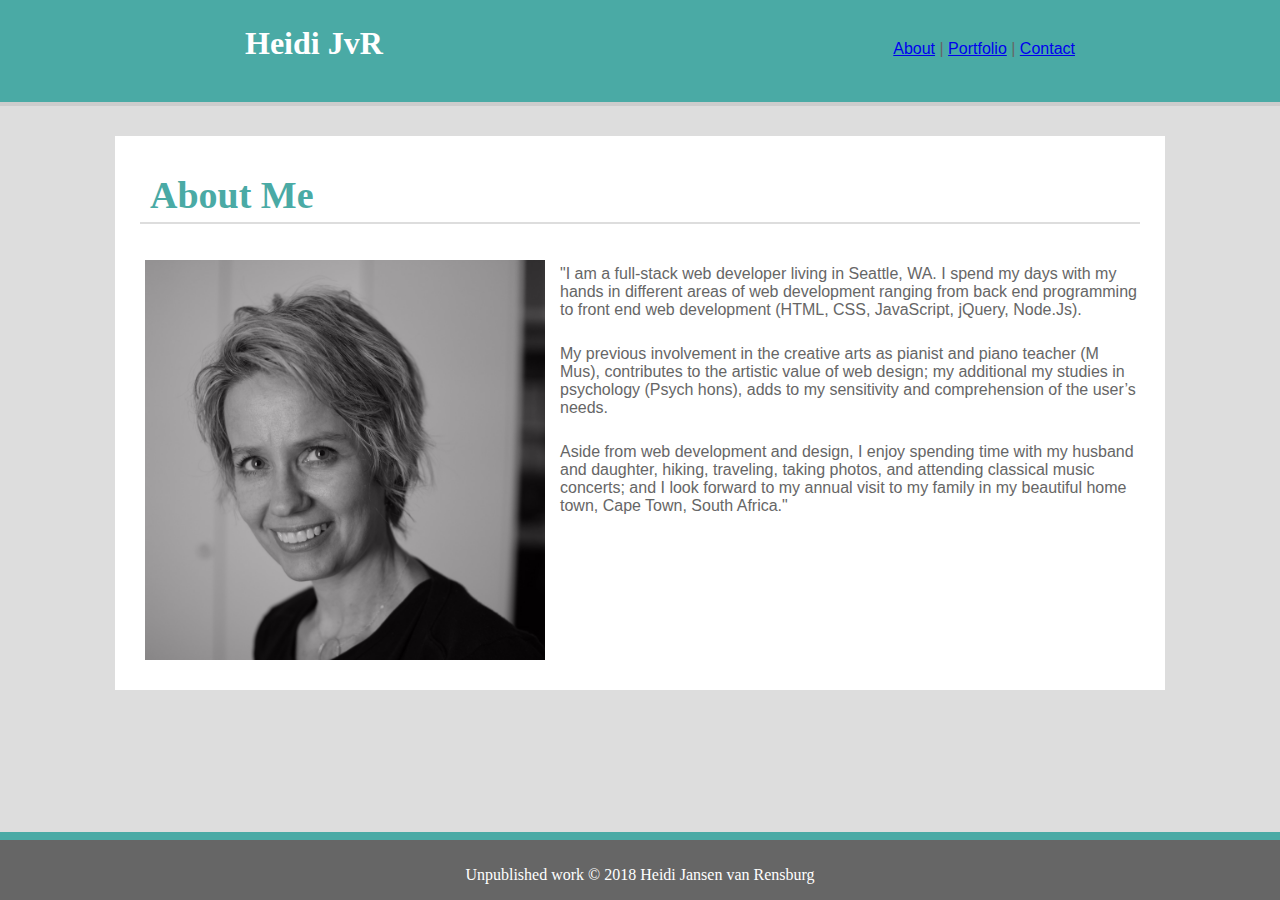
==== index.html @ e5e63330 "Add new screenshot and CSS" ====
<!DOCTYPE html> 
<html lang="en-us">
    <head>  
    <meta name="viewport" content="width=device-width, initial-scale=1, shrink-to-fit=no"> 
    <link rel="stylesheet" href="https://use.fontawesome.com/releases/v5.6.0/css/all.css" integrity="sha384-aOkxzJ5uQz7WBObEZcHvV5JvRW3TUc2rNPA7pe3AwnsUohiw1Vj2Rgx2KSOkF5+h" crossorigin="anonymous">         
    <link rel="stylesheet" type="text/css" href="assets/css/style.css"/> 
    <title>Portfolio About</title>
    </head> 
<body>
    <div id="mainHeader">        
    <div id="header">
        <span id="name"><i class="fas fa-frog"></i> Heidi JvR</span> 
                                 
                
        <div id="menu">
            <nav>
                <a href="index.html">About</a> |
                <a href="portfolio.html">Portfolio</a> | 
                <a href="contact.html">Contact</a> 
            </nav>                   
        </div>                                                     
    </div>
    </div>                
    
    <div id="indexMain">
        <h2>About Me</h2>
        <img class="Me" src="assets/images/Heidi.jpg" alt="Heidi"> 
            <p>
            "I am a full-stack web developer living in Seattle, WA. I spend my days with my hands in different areas of web development ranging from back end programming to front end web development (HTML, CSS, JavaScript, jQuery, Node.Js).
            </p>
            <p>
            My previous involvement in the creative arts as pianist and piano teacher (M Mus), contributes to the artistic value of web design; my additional my studies in psychology (Psych hons), adds to my sensitivity and comprehension of the user’s needs.
            </p>
            <p>
            Aside from web development and design, I enjoy spending time with my husband and daughter, hiking, traveling, taking photos, and attending classical music concerts; and I look forward to my annual visit to my family in my beautiful home town, Cape Town, South Africa."
            </p>                              
    </div>

    <div id="footer">            
       <p id="p">Unpublished work &#169; 2018 Heidi Jansen van Rensburg</p>   
    </div>
</body>  
</html>
---- assets/css/style.css ----
body {
    background-color: #dddddd;
    margin: 0;
}

#mainHeader {
    background-color: #ffffff;
    padding-top: 25px;
    padding-bottom: 40px;
    padding-right: 45px;
    padding-left: 45px;   
    border-bottom: 4px solid #cccccc;
    position: static;    
}

#header {
    width: 870px;
    margin: 0px auto;
}

#name {
    text-align: left;    
    font-size: 24pt;  
    color: #ffffff;  
    font-weight: bold;
    font-family: "Georgia", "Times New Roman", "Times", "Serif";
    width: 100px;
    height: 100px;
    padding: 40px;
    padding-top:25;
    padding-bottom: 40px;
    background-color: #4aaaa5;
}

#menu {
    float: right;
    font-family: "Arial", "Helvetica", "sans-serif"; 
    font-size: 16; 
    color: #666666; 
    position: static; 
    padding-top: 15px;  
}


#indexMain {
    background-color: #ffffff;
    width: 1000px;
    margin: 30px auto;
    font-family: "Arial", "Helvetica", "sans-serif"; 
    color: #666666;   
    padding-bottom: 25px;
    padding-right: 25px;
    padding-left: 25px;
    overflow: hidden;     
}

#contactMain {
    width: 880px;
    background-color: #ffffff;
    margin: 30px auto;
    font-family: "Arial", "Helvetica", "sans-serif";
    color: #666666;
 }

 #form {
     /* padding-left: 15px;
     padding-right: 15px;
     padding-bottom: 15px; */
     text-align: left;
     margin: 0 auto;
     display: table;
     /* font-size: 22px; */
 }

 #portfolioMain {
    width: 870px;
    background-color: #ffffff;
    margin: 30px auto;
    font-family: "Arial", "Helvetica", "sans-serif";
    color: #666666;
    padding-left: 20px;
    padding-right: 20px; 
    padding-bottom: 20px; 
 }

#footer {
    background-color: #666666;
    text-align: center;    
    color: #ffffff;  
    border-top: 8px solid #4aaaa5; 
    position: fixed;
    left: 0;
    bottom: 0;
    width: 100%; 
    margin-top: 20px;  
}

p {
    padding-top: 10px;
}

img {
    float: left;
    padding: 5px;
}

.images {
    background-color: rgb(250, 242, 242); 
    text-align: center;       
}

.images:hover {background-color: rgb(224, 220, 220);}

.images:active {
  background-color:rgb(211, 207, 207);
  box-shadow: 0 5px rgb(180, 179, 179);
  transform: translateY(4px);
}

#imageContainer {
    text-align: center; 
}
.Me {
    width: 40%;
    padding-right: 15px;
}

.column {
    float: left;
    width: 230px;
    margin-right: 10;
  }  
 
  .row::after {
    content: "";
    clear: both;
    display: block;
  }

h2 {
    border-bottom: 2px solid #dddddd;
    padding-bottom: 5px;
    padding-left: 10px;
    padding-top: 5px;
    color: #4aaaa5;
    font-family: "Georgia", "Times New Roman", "Times", "Serif";
    font-size: 38px;
}

.button { 
    background: #4aaaa5; 
    border: solid 1px #90cdf7; 
    color: #ffffff;
    height: 40px;   
    width: 100;
    font-size: 20px;
    text-align: center;
    margin: auto;
}

.buttonHolder {
    text-align: center;
    padding-bottom: 10px;
}

.button:hover {
    background-color: #6bcac5
}

.button:active {
    background-color: #cccccc
}

input {
    width: 860px;
    height: 33px;   
}

@media screen and (min-width: 640px){
    #mainHeader {      
        background-color:#4aaaa5
} 
}

@media screen and (max-width: 640px) {
    #mainHeader {        
        float: none;
        width: 100%
}
.Me {
    margin-left: 40%;
    width: 90%;  
}
} 

@media screen and (min-width: 768px) {
    #container {
        font-size: 80px;
}  
}   

@media only screen and (max-width: 768px) {  
    #indexMain {
         margin: 10px auto;
} 
.Me {
    margin-left: 15%;
    margin-right: 15%;
    width: 60%;  
}     
}

@media screen and (min-width: 980px) {
    #container {
        font-size: 80px;    
}

@media screen and (max-width: 980px) {
    #container {
        font-size: 30px;    
}
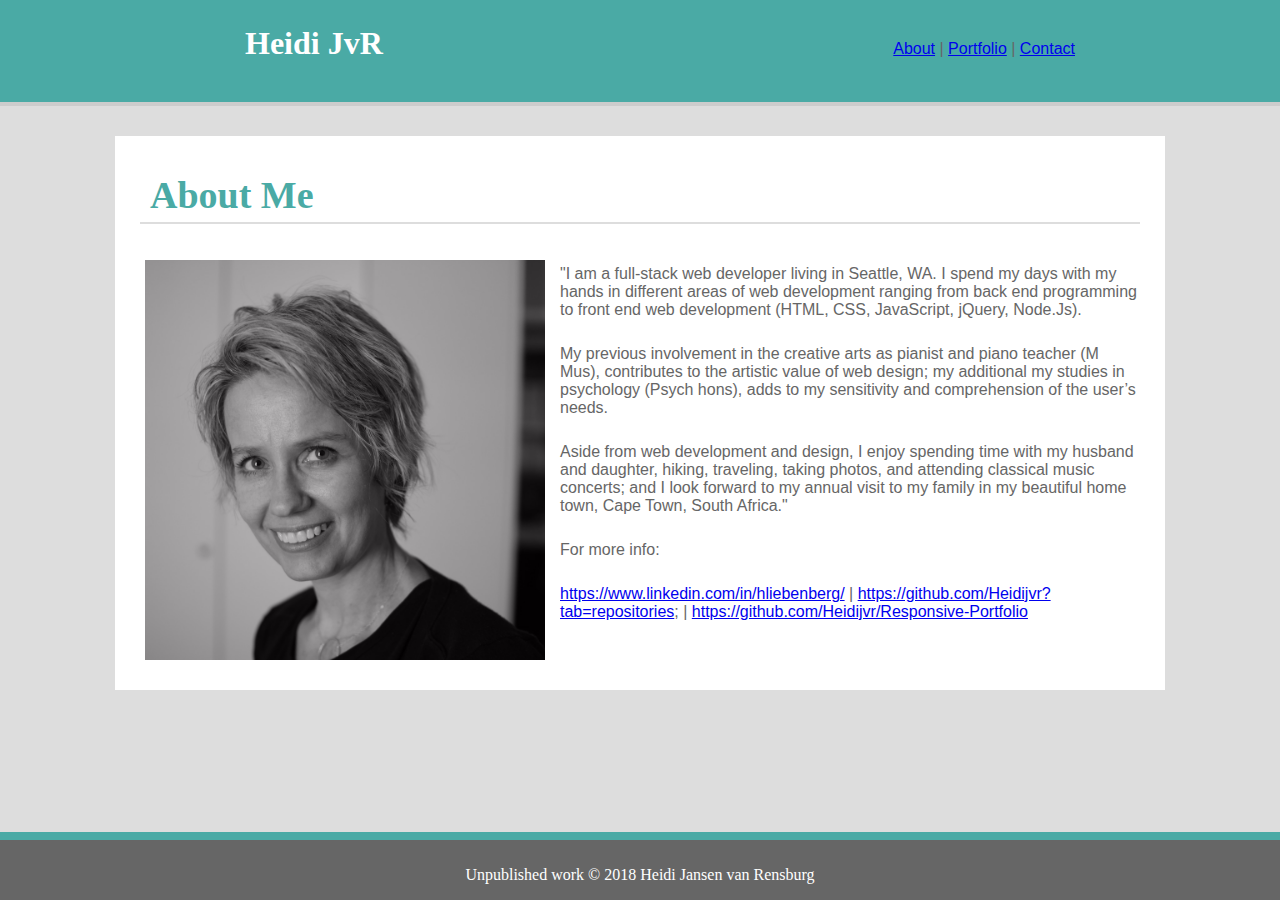
==== commit 04a6977d: "new portfolio added" ====
--- a/index.html
+++ b/index.html
@@ -32,8 +32,18 @@
             My previous involvement in the creative arts as pianist and piano teacher (M Mus), contributes to the artistic value of web design; my additional my studies in psychology (Psych hons), adds to my sensitivity and comprehension of the user’s needs.
             </p>
             <p>
-            Aside from web development and design, I enjoy spending time with my husband and daughter, hiking, traveling, taking photos, and attending classical music concerts; and I look forward to my annual visit to my family in my beautiful home town, Cape Town, South Africa."
-            </p>                              
+            Aside from web development and design, I enjoy spending time with my husband and daughter, hiking, traveling, taking photos, and attending classical music concerts; and I look forward to my annual visit to my family in my beautiful home town, Cape Town, South Africa." 
+            </p>
+            <p>
+            For more info: 
+            </p><p>
+            <a href="https://www.linkedin.com/in/hliebenberg/">https://www.linkedin.com/in/hliebenberg/</a>  |                                                                                                                                                             
+            <a href="https://github.com/Heidijvr?tab=repositories">https://github.com/Heidijvr?tab=repositories</a>;  |     
+            <a href="https://github.com/Heidijvr/Responsive-Portfolio">https://github.com/Heidijvr/Responsive-Portfolio</a>
+             </p>
+           
+                              
+                                         
     </div>
 
     <div id="footer">            
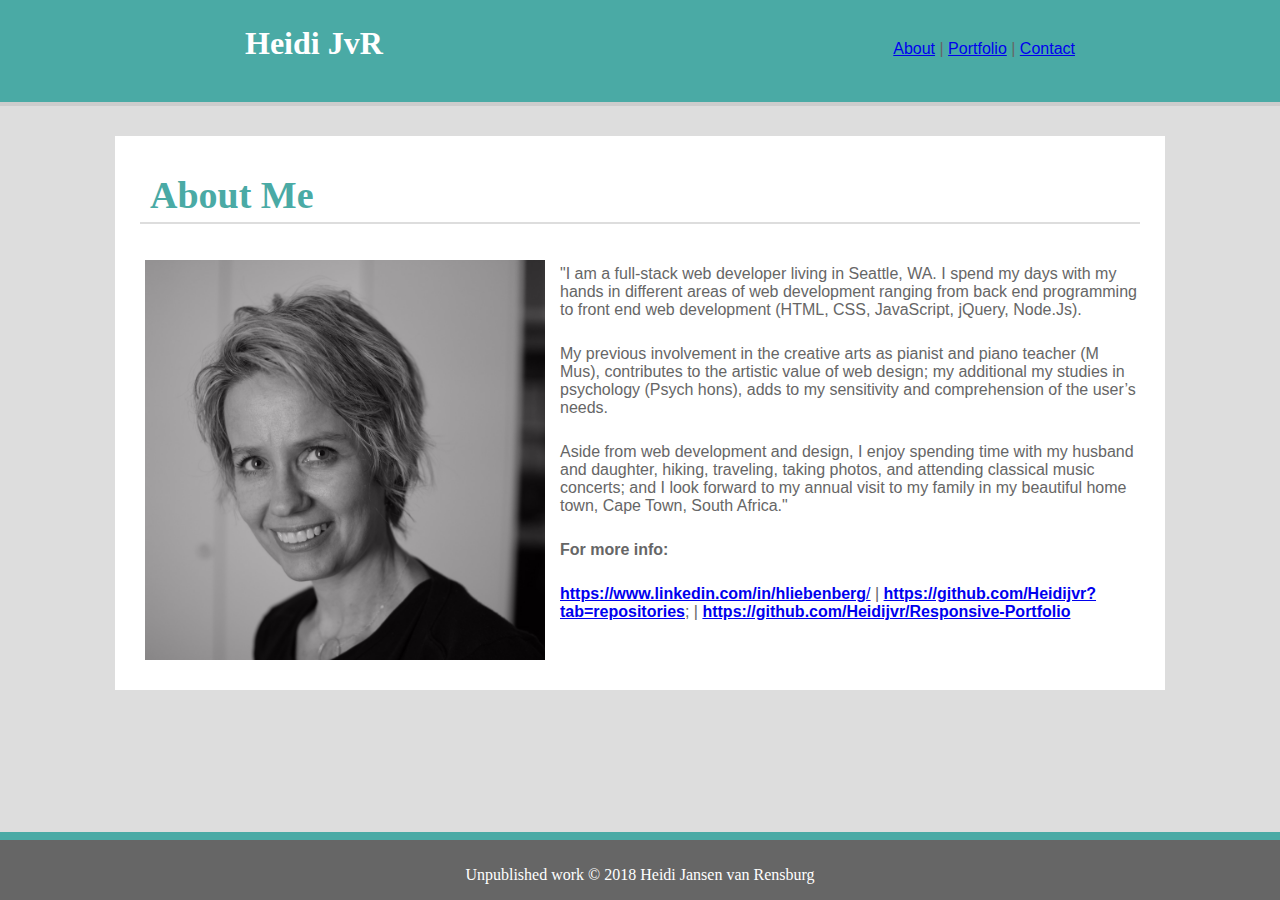
==== commit 0ae7ea6d: "Portfolio amendments" ====
--- a/index.html
+++ b/index.html
@@ -35,11 +35,11 @@
             Aside from web development and design, I enjoy spending time with my husband and daughter, hiking, traveling, taking photos, and attending classical music concerts; and I look forward to my annual visit to my family in my beautiful home town, Cape Town, South Africa." 
             </p>
             <p>
-            For more info: 
+                <strong>For more info:</strong> 
             </p><p>
-            <a href="https://www.linkedin.com/in/hliebenberg/">https://www.linkedin.com/in/hliebenberg/</a>  |                                                                                                                                                             
-            <a href="https://github.com/Heidijvr?tab=repositories">https://github.com/Heidijvr?tab=repositories</a>;  |     
-            <a href="https://github.com/Heidijvr/Responsive-Portfolio">https://github.com/Heidijvr/Responsive-Portfolio</a>
+            <a href="https://www.linkedin.com/in/hliebenberg/"><strong>https://www.linkedin.com/in/hliebenberg</strong>/</a>  |                                                                                                                                                             
+            <a href="https://github.com/Heidijvr?tab=repositories"><strong>https://github.com/Heidijvr?tab=repositories</strong></a>;  |     
+            <a href="https://github.com/Heidijvr/Responsive-Portfolio"><strong>https://github.com/Heidijvr/Responsive-Portfolio</strong></a>
              </p>
            
                               
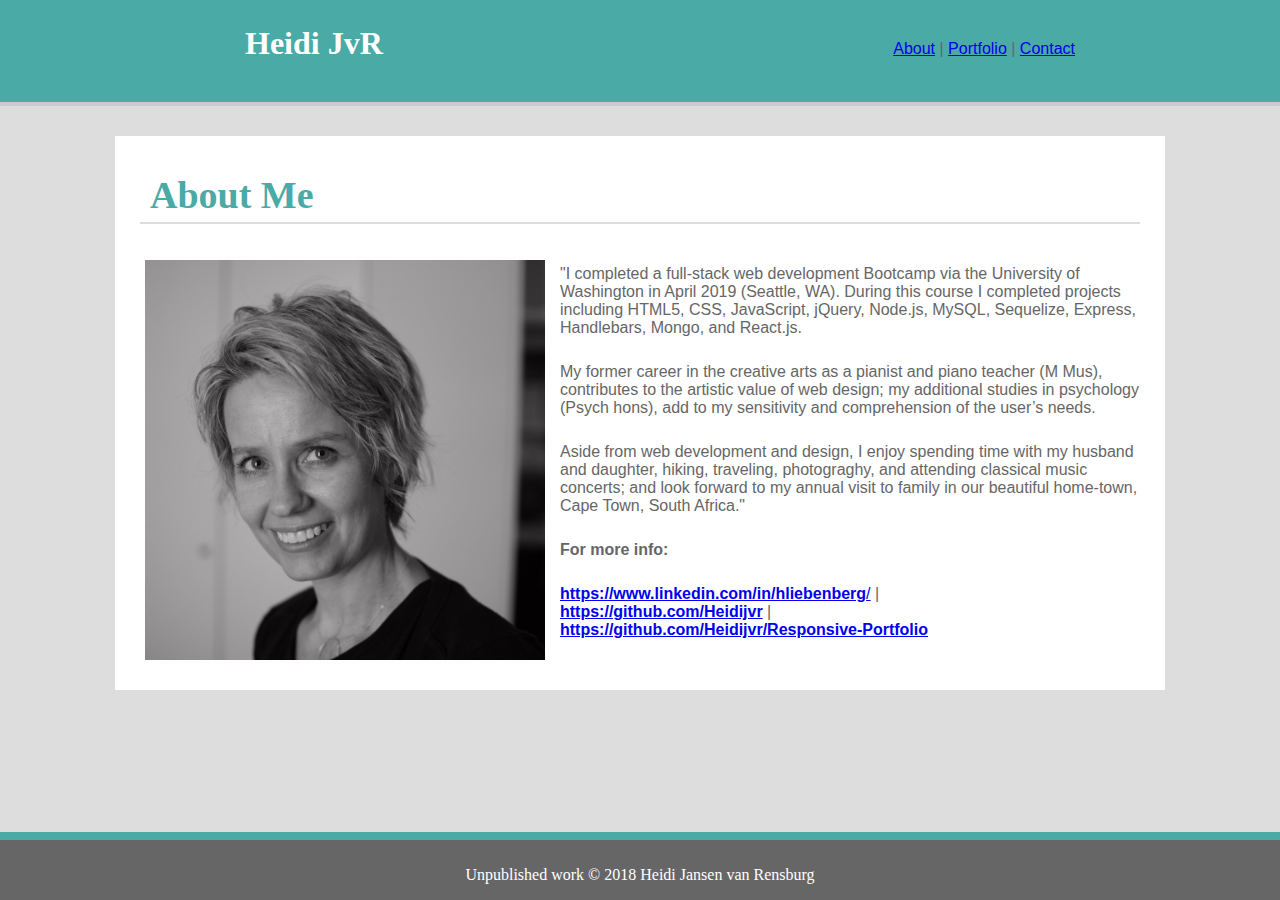
==== commit 77e8a0ea: "Change readMe url" ====
--- a/index.html
+++ b/index.html
@@ -1,49 +1,49 @@
 <!DOCTYPE html> 
 <html lang="en-us">
     <head>  
-    <meta name="viewport" content="width=device-width, initial-scale=1, shrink-to-fit=no"> 
-    <link rel="stylesheet" href="https://use.fontawesome.com/releases/v5.6.0/css/all.css" integrity="sha384-aOkxzJ5uQz7WBObEZcHvV5JvRW3TUc2rNPA7pe3AwnsUohiw1Vj2Rgx2KSOkF5+h" crossorigin="anonymous">         
-    <link rel="stylesheet" type="text/css" href="assets/css/style.css"/> 
-    <title>Portfolio About</title>
+        <!-- <meta name="viewport" content="width=device-width, initial-scale=1.0, shrink-to-fit=no">  -->
+        <meta name="viewport" content="width=device-width, initial-scale=1.0"> 
+        <link rel="stylesheet" href="https://use.fontawesome.com/releases/v5.6.0/css/all.css" integrity="sha384-aOkxzJ5uQz7WBObEZcHvV5JvRW3TUc2rNPA7pe3AwnsUohiw1Vj2Rgx2KSOkF5+h" crossorigin="anonymous">         
+        <link rel="stylesheet" type="text/css" href="assets/css/style.css"/> 
+        
+        <title>Portfolio About</title>
     </head> 
 <body>
     <div id="mainHeader">        
-    <div id="header">
-        <span id="name"><i class="fas fa-frog"></i> Heidi JvR</span> 
-                                 
-                
-        <div id="menu">
-            <nav>
-                <a href="index.html">About</a> |
-                <a href="portfolio.html">Portfolio</a> | 
-                <a href="contact.html">Contact</a> 
-            </nav>                   
-        </div>                                                     
-    </div>
+        <div id="header">
+            <span id="name"><i class="fas fa-frog"></i> Heidi JvR</span>                                 
+                    
+            <div id="menu">
+                <nav>
+                    <a href="index.html">About</a> |
+                    <a href="portfolio.html">Portfolio</a> | 
+                    <a href="contact.html">Contact</a> 
+                </nav>                   
+            </div>                                                     
+        </div>
     </div>                
     
     <div id="indexMain">
         <h2>About Me</h2>
-        <img class="Me" src="assets/images/Heidi.jpg" alt="Heidi"> 
+        <img class="Me" src="assets/images/Heidi.jpg" alt="Heidi">
+        <div class="wrapper">
             <p>
-            "I am a full-stack web developer living in Seattle, WA. I spend my days with my hands in different areas of web development ranging from back end programming to front end web development (HTML, CSS, JavaScript, jQuery, Node.Js).
+            "I completed a full-stack web development Bootcamp via the University of Washington in April 2019 (Seattle, WA). During this course I completed projects including HTML5, CSS, JavaScript, jQuery, Node.js, MySQL, Sequelize, Express, Handlebars, Mongo, and React.js.
             </p>
             <p>
-            My previous involvement in the creative arts as pianist and piano teacher (M Mus), contributes to the artistic value of web design; my additional my studies in psychology (Psych hons), adds to my sensitivity and comprehension of the user’s needs.
+            My former career in the creative arts as a pianist and piano teacher (M Mus), contributes to the artistic value of web design; my additional studies in psychology (Psych hons), add to my sensitivity and comprehension of the user’s needs.
             </p>
             <p>
-            Aside from web development and design, I enjoy spending time with my husband and daughter, hiking, traveling, taking photos, and attending classical music concerts; and I look forward to my annual visit to my family in my beautiful home town, Cape Town, South Africa." 
+            Aside from web development and design, I enjoy spending time with my husband and daughter, hiking, traveling, photograghy, and attending classical music concerts; and look forward to my annual visit to family in our beautiful home-town, Cape Town, South Africa." 
             </p>
             <p>
                 <strong>For more info:</strong> 
-            </p><p>
-            <a href="https://www.linkedin.com/in/hliebenberg/"><strong>https://www.linkedin.com/in/hliebenberg</strong>/</a>  |                                                                                                                                                             
-            <a href="https://github.com/Heidijvr?tab=repositories"><strong>https://github.com/Heidijvr?tab=repositories</strong></a>;  |     
+            </p>
+            <p><a href="https://www.linkedin.com/in/hliebenberg/"><strong>https://www.linkedin.com/in/hliebenberg</strong>/</a> |<br>                                                           
+            <a href="https://github.com/Heidijvr"><strong>https://github.com/Heidijvr</strong></a> |<br>
             <a href="https://github.com/Heidijvr/Responsive-Portfolio"><strong>https://github.com/Heidijvr/Responsive-Portfolio</strong></a>
-             </p>
-           
-                              
-                                         
+            </p> 
+        </div>                                    
     </div>
 
     <div id="footer">            
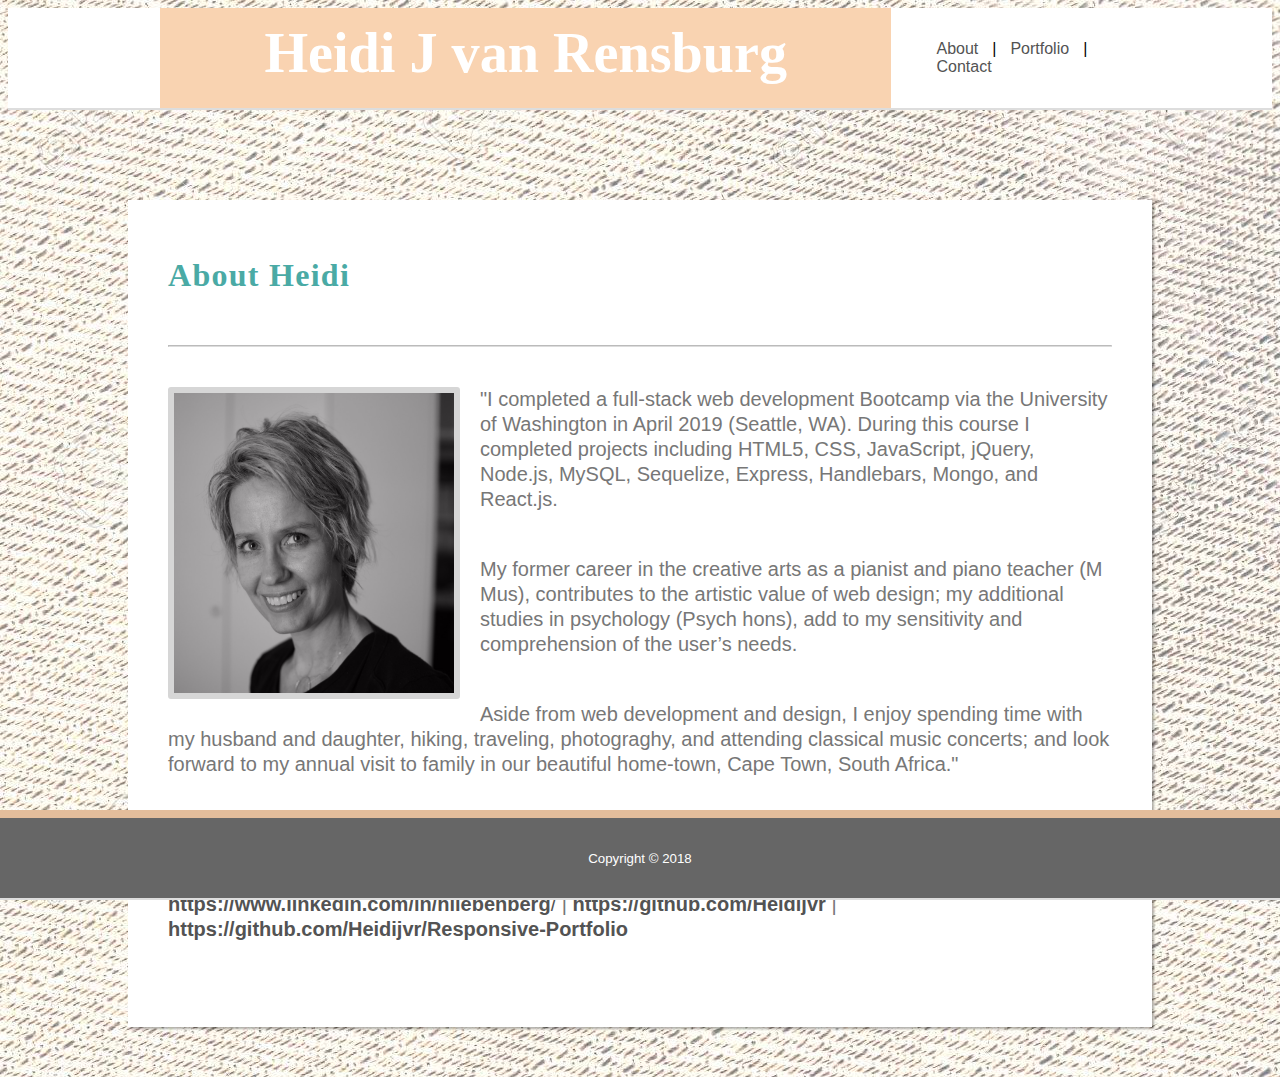
==== commit 49f60882: "revised app" ====
--- a/index.html
+++ b/index.html
@@ -1,53 +1,46 @@
 <!DOCTYPE html> 
 <html lang="en-us">
     <head>  
-        <!-- <meta name="viewport" content="width=device-width, initial-scale=1.0, shrink-to-fit=no">  -->
+        <meta content="text/html; charset=utf-8" http-equiv="Content-Type">
         <meta name="viewport" content="width=device-width, initial-scale=1.0"> 
+        <title>Heidi JvR: About Me</title>
         <link rel="stylesheet" href="https://use.fontawesome.com/releases/v5.6.0/css/all.css" integrity="sha384-aOkxzJ5uQz7WBObEZcHvV5JvRW3TUc2rNPA7pe3AwnsUohiw1Vj2Rgx2KSOkF5+h" crossorigin="anonymous">         
-        <link rel="stylesheet" type="text/css" href="assets/css/style.css"/> 
-        
-        <title>Portfolio About</title>
+        <link rel="stylesheet" type="text/css" href="css/style2.css"/>  
     </head> 
 <body>
-    <div id="mainHeader">        
-        <div id="header">
-            <span id="name"><i class="fas fa-frog"></i> Heidi JvR</span>                                 
-                    
-            <div id="menu">
-                <nav>
-                    <a href="index.html">About</a> |
-                    <a href="portfolio.html">Portfolio</a> | 
-                    <a href="contact.html">Contact</a> 
-                </nav>                   
-            </div>                                                     
-        </div>
-    </div>                
-    
-    <div id="indexMain">
-        <h2>About Me</h2>
-        <img class="Me" src="assets/images/Heidi.jpg" alt="Heidi">
-        <div class="wrapper">
-            <p>
-            "I completed a full-stack web development Bootcamp via the University of Washington in April 2019 (Seattle, WA). During this course I completed projects including HTML5, CSS, JavaScript, jQuery, Node.js, MySQL, Sequelize, Express, Handlebars, Mongo, and React.js.
-            </p>
-            <p>
-            My former career in the creative arts as a pianist and piano teacher (M Mus), contributes to the artistic value of web design; my additional studies in psychology (Psych hons), add to my sensitivity and comprehension of the user’s needs.
-            </p>
-            <p>
-            Aside from web development and design, I enjoy spending time with my husband and daughter, hiking, traveling, photograghy, and attending classical music concerts; and look forward to my annual visit to family in our beautiful home-town, Cape Town, South Africa." 
-            </p>
-            <p>
-                <strong>For more info:</strong> 
-            </p>
-            <p><a href="https://www.linkedin.com/in/hliebenberg/"><strong>https://www.linkedin.com/in/hliebenberg</strong>/</a> |<br>                                                           
-            <a href="https://github.com/Heidijvr"><strong>https://github.com/Heidijvr</strong></a> |<br>
+    <header>
+        <div class="headerContents">
+            <div class="logo">
+                <h3>Heidi J van Rensburg</h3>
+            </div>
+            <nav>
+                <ul>
+                    <li><a href="index.html">About</a></li>
+                    <li style="list-style: none">|</li>
+                    <li><a href="portfolio.html">Portfolio</a></li>
+                    <li style="list-style: none">|</li>
+                    <li><a href="contact.html">Contact</a></li>
+                </ul>                
+            </nav>       
+        </div>        
+    </header>
+    <div class="mainSection">
+        <div class="contentBox">
+            <h2>About Heidi</h2>
+            <hr>
+            <img alt="Heidi JvR" class="aboutPic" src="images/Heidi.jpg">     
+            <p>"I completed a full-stack web development Bootcamp via the University of Washington in April 2019 (Seattle, WA). During this course I completed projects including HTML5, CSS, JavaScript, jQuery, Node.js, MySQL, Sequelize, Express, Handlebars, Mongo, and React.js.</p>
+            <p>My former career in the creative arts as a pianist and piano teacher (M Mus), contributes to the artistic value of web design; my additional studies in psychology (Psych hons), add to my sensitivity and comprehension of the user’s needs.</p>
+            <p>Aside from web development and design, I enjoy spending time with my husband and daughter, hiking, traveling, photograghy, and attending classical music concerts; and look forward to my annual visit to family in our beautiful home-town, Cape Town, South Africa."</p>
+            <p><strong>For more info:</strong></p>
+            <p><a href="https://www.linkedin.com/in/hliebenberg/"><strong>https://www.linkedin.com/in/hliebenberg</strong>/</a> |                                                          
+            <a href="https://github.com/Heidijvr"><strong>https://github.com/Heidijvr</strong></a> |
             <a href="https://github.com/Heidijvr/Responsive-Portfolio"><strong>https://github.com/Heidijvr/Responsive-Portfolio</strong></a>
             </p> 
         </div>                                    
     </div>
-
-    <div id="footer">            
-       <p id="p">Unpublished work &#169; 2018 Heidi Jansen van Rensburg</p>   
-    </div>
+    <footer>            
+       <h5>Copyright &#169; 2018</h5>   
+    </footer>
 </body>  
 </html>--- a/css/style2.css
+++ b/css/style2.css
@@ -0,0 +1,493 @@
+:root {
+	--headline-font: 'Neuton', serif;
+	--p-font: 'Roboto', sans-serif;
+	--brand-orange: #f8cca4da;
+    --brand-teal: #4aaaa5d0;
+}
+
+body {
+    background-image: url(../images/white.Canvas.Background.jpg);
+    background-repeat: repeat;
+    /* background-color: #eee; */
+
+}
+
+/* body {
+	background-image: url(../images/funky-lines.png);
+	background-repeat: repeat;
+	background-color: #eee;
+} */
+
+header {
+    position: relative;
+    top: 0px;
+    display: flex;
+    justify-content: center;
+    align-items: flex-start;
+}
+.headerContents {
+    position: relative;
+    top: 0px;
+    display: flex;
+    flex-direction: column;
+    justify-content: flex-start;
+    height: 100px;
+    width: 100%;
+}
+.logo {
+    position: relative;
+    top: 0px;
+    justify-content: center;
+    align-items: center;
+    display: flex;
+    /* padding: 0; */
+    padding-bottom: 10px;
+    height: 100px;
+    width: 90%;
+    background-color:#f8cca4da;
+}
+.logo h1 {
+    font-family: var(--headline-font);
+    font-size: 7vmax;
+    font-weight: 700;
+    color: #fff;
+    margin: 30px 0;
+}
+nav {
+    display: flex;
+    align-items: center;
+    justify-content: center;
+    margin: 10px 0;
+}
+nav ul li {
+    display: inline;
+    font-family: var(--p-font);
+}
+nav ul li a {
+    text-decoration: none;
+}
+.mainSection {
+    position: relative;
+    width: 90vw;
+    top: 50px;
+    padding: 0 20px;
+}
+
+.contentBox {
+    width: 90vw;
+    background-color: #fff;
+    -moz-box-sizing: border-box;
+    box-sizing: border-box;
+    margin: 40px 0px 200px 0px;
+    padding: 5px 40px 40px 40px;
+    -webkit-box-shadow: 2px 2px 2px 0px rgba(0, 0, 0, 0.3);
+    -moz-box-shadow: 2px 2px 2px 0px rgba(0, 0, 0, 0.3);
+    box-shadow: 2px 2px 2px 0px rgba(0, 0, 0, 0.3);
+}
+h2 {
+    font-family: var(--headline-font);
+    /* padding: 25px 0px 25px 0px; */
+    color: #4aaaa5;
+    font-size: 26px;
+    /* font-weight: 700; */
+    letter-spacing: .04em;
+}
+h4 {
+    font-family: Arial, Helvetica, sans-serif;
+    color: #777;
+    font-size: 1.25em;
+    font-weight: 100;
+    margin: 10px 0px;
+}
+
+p {
+    padding-bottom: 5px;
+    font-size: 20px;
+    font-family: var(--p-font);
+    line-height: 1.5rem;
+    color: #777;
+}
+hr {
+    margin-bottom: 40px;
+    background-color: #aaa;
+    border-color: #aaa;
+    color: #aaa;
+    opacity: 40%;
+}
+.aboutPic {
+    /* width: 200px;
+    height: 220px; */
+    width: 97%;
+    margin-bottom: 20px;
+    border: 6px solid hsl(0, 0%, 84%);
+    border-radius: 3px;
+}
+/* PORTFOLIO PAGE STYLES */
+.portfolio_item {
+    position: relative;
+    width: 300px;
+    height: 200px;
+    background: #4aaaa5;
+    display: inline-block;
+    margin: 0px 40px 40px 0px;
+    -webkit-box-shadow: 2px 2px 2px 0px rgba(0, 0, 0, 0.3);
+    -moz-box-shadow: 2px 2px 2px 0px rgba(0, 0, 0, 0.3);
+    box-shadow: 2px 2px 2px 0px rgba(0, 0, 0, 0.3);
+}
+.portfolio_item:active {
+    -webkit-box-shadow: 0px 0px 0px 0px rgba(0, 0, 0, 0.3);
+    -moz-box-shadow: 0px 0px 0px 0px rgba(0, 0, 0, 0.3);
+    box-shadow: 0px 0px 0px 0px rgba(0, 0, 0, 0.3);
+}
+.portfolio_item:hover {
+    -webkit-box-shadow: 1px 1px 1px 0px rgba(189, 157, 155, 0.6);
+    -moz-box-shadow: 1px 1px 1px 0px rgba(189, 157, 155, 0.6);
+    box-shadow: 0px 1px 1px 1px rgba(189, 157, 155, 0.6);
+}
+.portfolio_item img {
+    margin: 0px;
+    /* OVERRIDE EARLIER IMG MARGIN */
+    /* clear: both;
+    height:auto; */
+    /* max-width: 100%;
+    max-height: 100%; */
+    object-fit: cover;
+    width: 250px;
+    height: 200px;
+}
+
+.portfolio_caption {
+    position: absolute;
+    top: 135px;
+    left: 0px;
+    width: 100%;
+    height: 50px;
+    background: #4aaaa5d0;
+    text-align: center;
+    line-height: 2em;
+    color: #fff;
+    font-family: var(--headline-font);
+    font-size: 1.5em;
+    font-weight: 100;
+}
+/* CONTACT PAGE STYLES */
+.submit {
+    background: #4aaaa5;
+    height: 40px;
+    width: 120px;
+    color: #fff;
+    margin-top: 20px;
+    /* padding: 10px; */
+    border: none;
+    font-size: 1.25em;
+    font-weight: 300;
+    -webkit-box-shadow: 2px 2px 2px 0px rgba(0, 0, 0, 0.3);
+    -moz-box-shadow: 2px 2px 2px 0px rgba(0, 0, 0, 0.3);
+    box-shadow: 2px 2px 2px 0px rgba(0, 0, 0, 0.3);
+}
+.submit:hover {
+    -webkit-box-shadow: 1px 1px 1px 0px rgba(189, 157, 155, 0.6);
+    -moz-box-shadow: 1px 1px 1px 0px rgba(189, 157, 155, 0.6);
+    box-shadow: 0px 1px 1px 1px rgba(189, 157, 155, 0.6);
+}
+.submit:active {
+    -webkit-box-shadow: 0px 0px 0px 0px rgba(0, 0, 0, 0.3);
+    -moz-box-shadow: 0px 0px 0px 0px rgba(0, 0, 0, 0.3);
+    box-shadow: 0px 0px 0px 0px rgba(0, 0, 0, 0.3);
+}
+input {
+    width: 90%;
+    height: 2em;
+    font-size: 1em;
+    color: #777;
+}
+textarea {
+    width: 90%;
+    height: 300px;
+    border: 1px solid #cccccc;
+    padding: 6px;
+    font-family: var(--p-font);
+    font-size: 1em;
+    line-height: 1.5em;
+    color: #777;
+}
+footer {
+    position: fixed;
+    left: 0px;
+    bottom: 0px;
+    display: flex;
+    align-items: center;
+    width: 100%;
+    justify-content: center;
+    height: 60px;
+    background: #666;
+    border-top: 8px solid#f8cca4da;
+    color: #fff;
+    font-family: var(--p-font);
+}
+
+/* Smartphones (landscape) ----------- */
+
+@media only screen and (min-width: 321px) {
+/* Styles */
+}
+/* Smartphones (portrait) ----------- */
+
+@media only screen and (max-width: 320px) {
+/* Styles */
+}
+/* iPads (portrait and landscape) ----------- */
+
+@media only screen and (min-device-width: 768px) and (max-device-width: 1024px) {
+/* Styles */
+}
+/* iPads (landscape) ----------- */
+
+@media only screen and (min-device-width: 768px) and (max-device-width: 1024px) and (orientation: landscape) {
+/* Styles */
+}
+/* iPads (portrait) ----------- */
+
+@media only screen and (min-device-width: 768px) and (max-device-width: 1024px) and (orientation: portrait) {
+/* Styles */
+}
+/* Desktops and laptops ----------- */
+
+@media only screen and (min-width: 640px) {
+/* body {
+    background-image: url(../images/funky-lines.png);
+    background-repeat: repeat;
+    background-color: #eee;
+} */
+.headerContents, .mainSection, .contentBox, footer {
+    /* border: 1px dashed red; */
+    width: 960px;
+    margin: auto;
+}
+header, footer {
+    display: flex;
+    align-items: center;
+    width: 100%;
+    background: #fff;
+    border-bottom: 2px solid #ddd;
+}
+header {
+    position: relative;
+    left: 0px;
+    top: 0px;
+    height: 100px;
+}
+.logo {
+    display: flex;
+    align-items: center;
+    height: 90px;
+    background-color: #f8cca4da;
+    /* padding: 0px 5px; */
+    color: #fff;
+    font-family: var(--headline-font);
+    font-size: 3em;
+    font-weight: 700;
+}
+/* .logo, ul {
+    /* border: 1px dashed blue; */
+/* } */
+.headerContents, nav {
+    display: flex;
+    flex-direction: row;
+    justify-content: space-between;
+    background-color: white;
+}
+.mainSection {
+    position: relative;
+    width: 90vw;
+    top: 50px;
+    padding: 0 20px;
+}
+.contentBox {
+    width: 80vw;
+    background: #fff;
+    overflow: hidden;
+    margin: 40px auto 100px auto;
+    padding: 5px 40px 40px 40px;
+    -moz-box-sizing: border-box;
+    box-sizing: border-box;
+    -webkit-box-shadow: 2px 2px 2px 0px rgba(0, 0, 0, 0.3);
+    -moz-box-shadow: 2px 2px 2px 0px rgba(0, 0, 0, 0.3);
+    box-shadow: 2px 2px 2px 0px rgba(0, 0, 0, 0.3);
+}
+h1, h2, h3 {
+    font-family: var(--headline-font);
+}
+h2 {
+    padding: 25px 0px 25px 0px;
+    color: #4aaaa5;
+    font-size: 2em;
+    font-weight: 600;
+    letter-spacing: .04em;
+}
+h4 {
+    font-family: var(--p-font);
+    color: #777;
+    font-size: 1.25em;
+    font-weight: 100;
+    margin: 10px 0px;
+}
+h5 {
+    font-weight: 100;
+}
+hr {
+    margin-bottom: 40px;
+    background-color: #aaa;
+    border-color: #aaa;
+    color: #aaa;
+    opacity: 40%;
+}
+ul {
+    /* display: inline; */
+    align-self: center;
+    float: right;
+}
+li {
+    /* font-family: var(--p-font); */
+    display: inline;
+    padding: 5px;
+
+}
+a {
+    text-decoration: none;
+    color: rgb(83, 83, 83);
+}
+img {
+    background-color: bisque;
+    height: 200x;
+    width: 200px;
+    float: left;
+    margin-right: 20px;
+}
+.aboutPic {
+    /* width: 300px;
+    height: 200px; */
+    height: 300px;
+    width: 280px;
+    border: 6px solid hsl(0, 0%, 84%);
+    border-radius: 3px;
+    float: left;
+}
+p {
+    padding-bottom: 1.25em;
+    font-size: 1.25em;
+    font-family: var(--p-font);
+    line-height: 1.25em;
+    color: #777;
+}
+footer {
+    display: flex;
+    justify-content: center;
+    position: fixed;
+    left: 0px;
+    bottom: 0px;
+    height: 80px;
+    background: #666;
+    border-top: 8px solid #f8cca4da;
+    color: #fff;
+    font-family: var(--p-font);
+}
+/* PORTFOLIO PAGE STYLES */
+.portfolio_item {
+    position: relative;
+    width: 250px;
+    height: 200px;
+    background: #4aaaa5;
+    display: inline-block;
+    margin: 0px 40px 40px 0px;
+    -webkit-box-shadow: 2px 2px 2px 0px rgba(0, 0, 0, 0.3);
+    -moz-box-shadow: 2px 2px 2px 0px rgba(0, 0, 0, 0.3);
+    box-shadow: 2px 2px 2px 0px rgba(0, 0, 0, 0.3);
+}
+.portfolio_item:active {
+    -webkit-box-shadow: 0px 0px 0px 0px rgba(0, 0, 0, 0.3);
+    -moz-box-shadow: 0px 0px 0px 0px rgba(0, 0, 0, 0.3);
+    box-shadow: 0px 0px 0px 0px rgba(0, 0, 0, 0.3);
+}
+.portfolio_item:hover {
+    -webkit-box-shadow: 1px 1px 1px 0px rgba(189, 157, 155, 0.6);
+    -moz-box-shadow: 1px 1px 1px 0px rgba(189, 157, 155, 0.6);
+    box-shadow: 0px 1px 1px 1px rgba(189, 157, 155, 0.6);
+}
+.portfolio_item img {
+    margin: 0px;
+    /* OVERRIDE EARLIER IMG MARGIN */
+    /* clear: both;
+    height:auto; */
+    /* max-width: 100%;
+    max-height: 100%; */
+    object-fit: cover;
+    width: 250px;
+    height: 200px;
+}
+.portfolio_caption {
+    position: absolute;
+    top: 135px;
+    left: 0px;
+    width: 100%;
+    height: 50px;
+    background: #4aaaa5d0;
+    text-align: center;
+    line-height: 2em;
+    color: #fff;
+    font-family: var(--headline-font);
+    font-size: 1.5em;
+    font-weight: 100;
+}
+/* CONTACT PAGE STYLES */
+.submit {
+    background: #4aaaa5;
+    height: 40px;
+    width: 120px;
+    color: #fff;
+    margin-top: 20px;
+    /* padding: 10px; */
+    border: none;
+    font-size: 1.25em;
+    font-weight: 300;
+    -webkit-box-shadow: 2px 2px 2px 0px rgba(0, 0, 0, 0.3);
+    -moz-box-shadow: 2px 2px 2px 0px rgba(0, 0, 0, 0.3);
+    box-shadow: 2px 2px 2px 0px rgba(0, 0, 0, 0.3);
+}
+.submit:hover {
+    -webkit-box-shadow: 1px 1px 1px 0px rgba(189, 157, 155, 0.6);
+    -moz-box-shadow: 1px 1px 1px 0px rgba(189, 157, 155, 0.6);
+    box-shadow: 0px 1px 1px 1px rgba(189, 157, 155, 0.6);
+}
+.submit:active {
+    -webkit-box-shadow: 0px 0px 0px 0px rgba(0, 0, 0, 0.3);
+    -moz-box-shadow: 0px 0px 0px 0px rgba(0, 0, 0, 0.3);
+    box-shadow: 0px 0px 0px 0px rgba(0, 0, 0, 0.3);
+}
+input {
+    width: 90%;
+    height: 2em;
+    font-size: 1em;
+    color: #777;
+}
+textarea {
+    width: 90%;
+    height: 300px;
+    border: 1px solid #cccccc;
+    padding: 6px;
+    font-family: var(--p-font);
+    font-size: 1em;
+    line-height: 1.5em;
+    color: #777;
+}
+}
+/* Large screens ----------- */
+
+@media only screen and (min-width: 1824px) {
+/* Styles */
+}
+/* iPhone 4 ----------- */
+
+@media only screen and (-webkit-min-device-pixel-ratio: 1.5), only screen and (min-device-pixel-ratio: 1.5) {
+/* Styles */
+}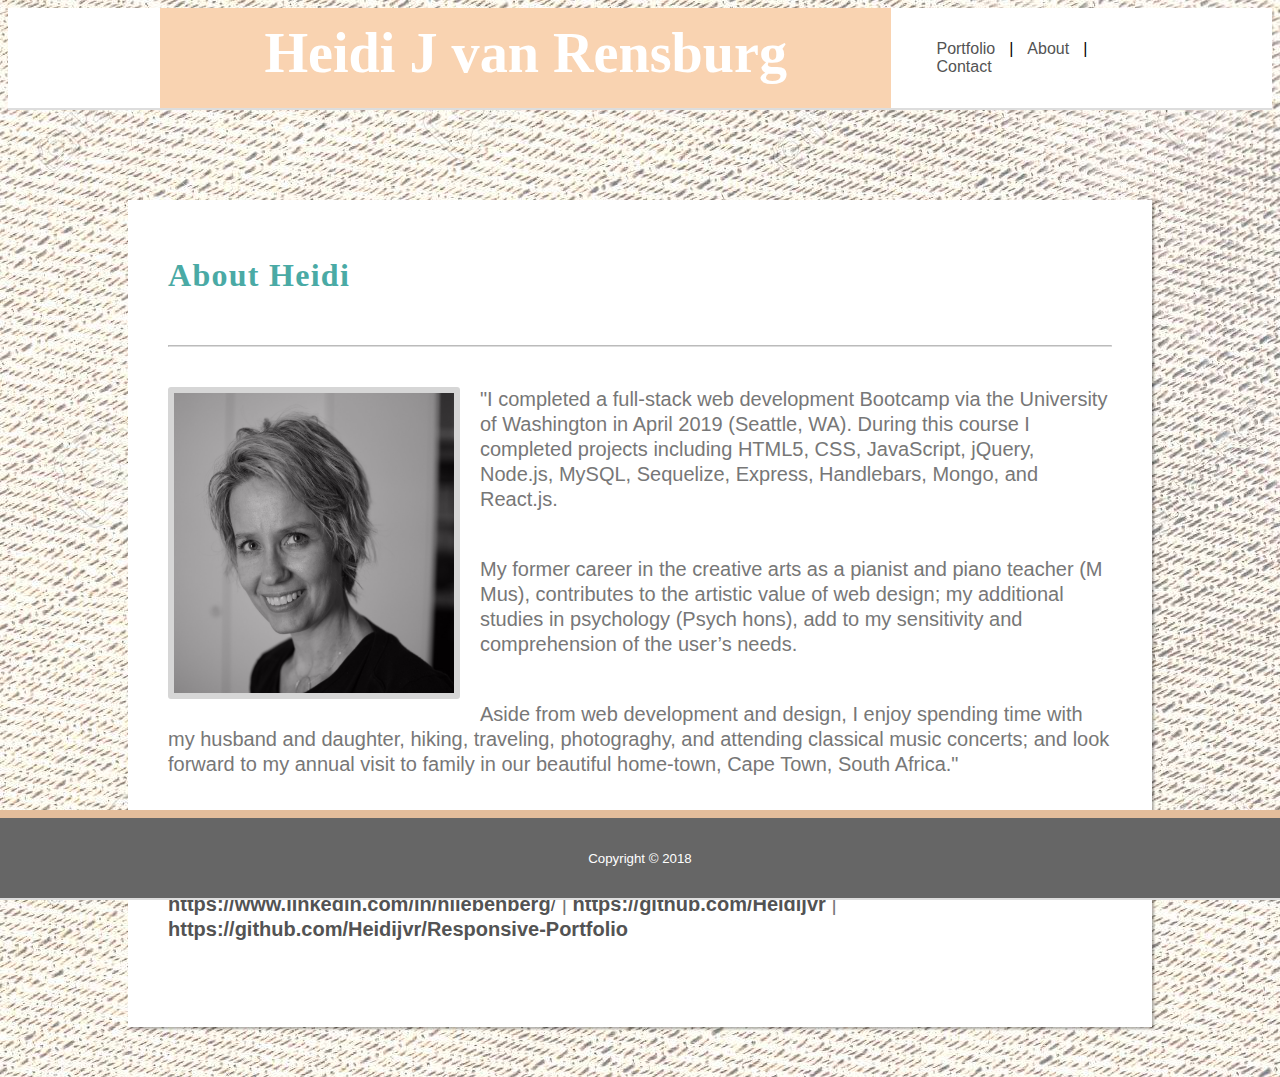
==== commit be6b332d: "file swop" ====
--- a/index.html
+++ b/index.html
@@ -14,10 +14,10 @@
                 <h3>Heidi J van Rensburg</h3>
             </div>
             <nav>
-                <ul>
+                <ul>                    
+                    <li><a href="portfolio.html">Portfolio</a></li>
+                    <li style="list-style: none">|</li>
                     <li><a href="index.html">About</a></li>
-                    <li style="list-style: none">|</li>
-                    <li><a href="portfolio.html">Portfolio</a></li>
                     <li style="list-style: none">|</li>
                     <li><a href="contact.html">Contact</a></li>
                 </ul>                
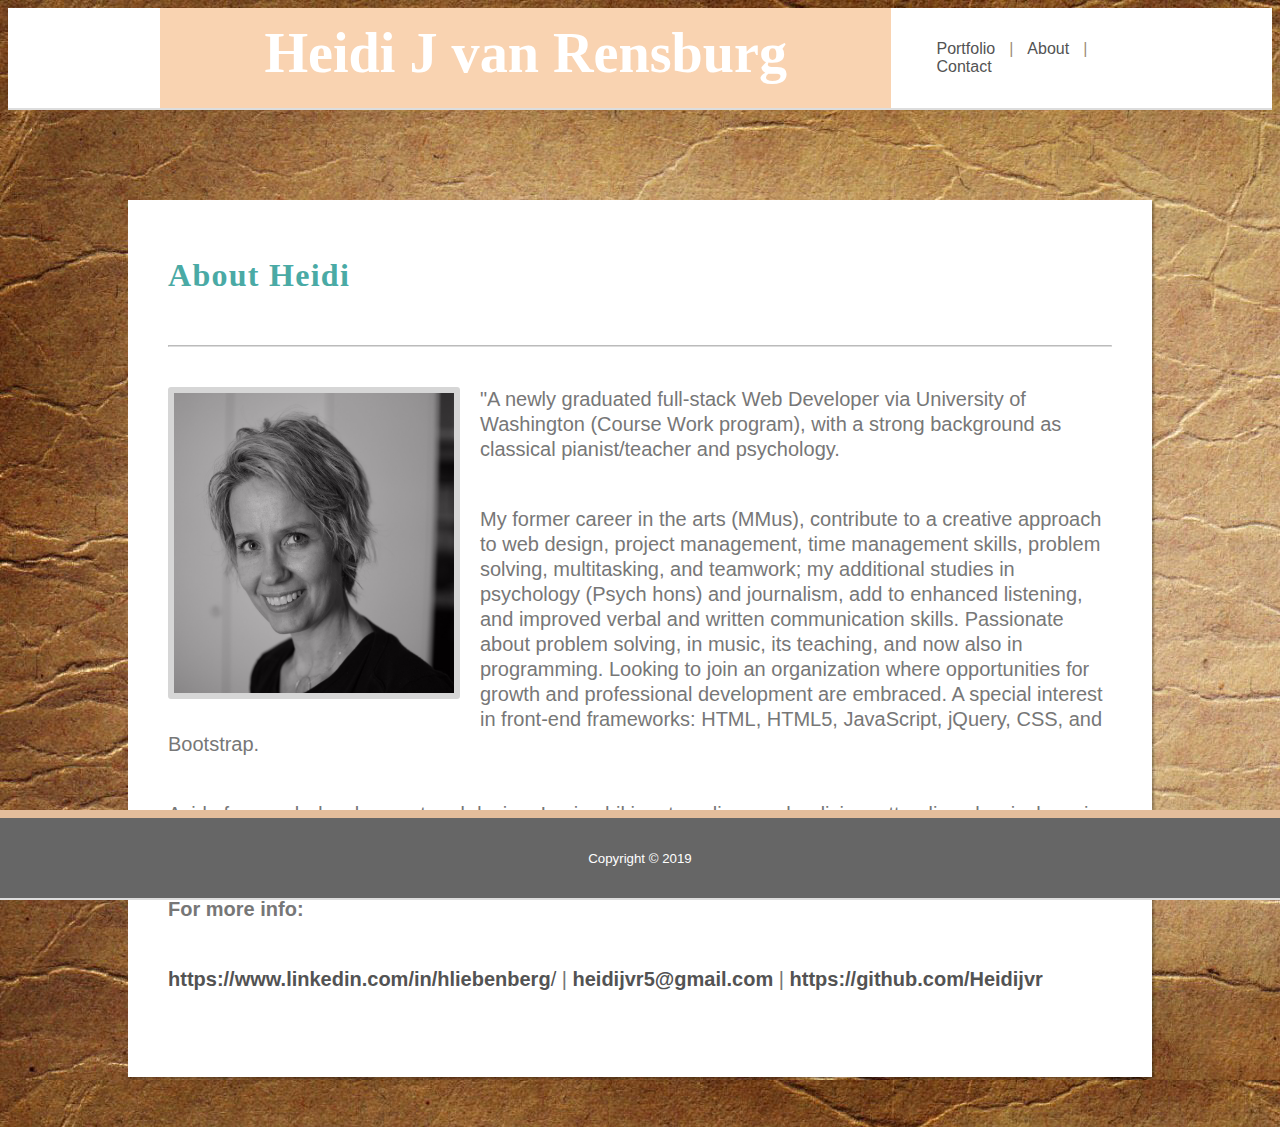
==== commit 97f3954c: "images adjusted" ====
--- a/index.html
+++ b/index.html
@@ -29,18 +29,30 @@
             <h2>About Heidi</h2>
             <hr>
             <img alt="Heidi JvR" class="aboutPic" src="images/Heidi.jpg">     
-            <p>"I completed a full-stack web development Bootcamp via the University of Washington in April 2019 (Seattle, WA). During this course I completed projects including HTML5, CSS, JavaScript, jQuery, Node.js, MySQL, Sequelize, Express, Handlebars, Mongo, and React.js.</p>
-            <p>My former career in the creative arts as a pianist and piano teacher (M Mus), contributes to the artistic value of web design; my additional studies in psychology (Psych hons), add to my sensitivity and comprehension of the user’s needs.</p>
-            <p>Aside from web development and design, I enjoy spending time with my husband and daughter, hiking, traveling, photograghy, and attending classical music concerts; and look forward to my annual visit to family in our beautiful home-town, Cape Town, South Africa."</p>
+            <p>"A newly graduated full-stack Web Developer via University of Washington (Course Work program),
+                with a strong background as classical pianist/teacher and psychology. 
+                <!-- My projects included the following front-end frameworks: HTML, HTML5, CSS, JavaScript, jQuery and Bootstrap; 
+                and back-end frameworks such as Node.js, MySQL, Sequelize.js, Express, Handlebars, MongoDB, Mongoose, Git, Bash, Github, 
+                and React.js.</p> -->
+            <p>My former career in the arts (MMus), contribute to a creative approach
+                to web design, project management, time management skills, problem solving, multitasking, and teamwork; my 
+                additional studies in psychology (Psych hons) and journalism, add to enhanced listening, and improved verbal and 
+                written communication skills. Passionate about problem solving, in music, its teaching, and now also in programming. 
+                Looking to join an organization where opportunities for growth and professional development are embraced. 
+                A special interest in front-end frameworks: HTML, HTML5, JavaScript, jQuery, CSS, and Bootstrap.</p>
+                 
+
+            <p>Aside from web development and design, I enjoy hiking, traveling, scuba diving, attending classical music concerts, 
+                and my annual visit to family in my beautiful home-town, Cape Town, South Africa."</p>
             <p><strong>For more info:</strong></p>
             <p><a href="https://www.linkedin.com/in/hliebenberg/"><strong>https://www.linkedin.com/in/hliebenberg</strong>/</a> |                                                          
-            <a href="https://github.com/Heidijvr"><strong>https://github.com/Heidijvr</strong></a> |
-            <a href="https://github.com/Heidijvr/Responsive-Portfolio"><strong>https://github.com/Heidijvr/Responsive-Portfolio</strong></a>
+            <a href="heidijvr5@gmail.com"><strong>heidijvr5@gmail.com</strong></a> |
+            <a href="https://github.com/Heidijvr"><strong>https://github.com/Heidijvr</strong></a>
             </p> 
         </div>                                    
     </div>
     <footer>            
-       <h5>Copyright &#169; 2018</h5>   
+       <h5>Copyright &#169; 2019</h5>   
     </footer>
 </body>  
 </html>--- a/css/style2.css
+++ b/css/style2.css
@@ -1,12 +1,12 @@
 :root {
 	--headline-font: 'Neuton', serif;
 	--p-font: 'Roboto', sans-serif;
-	--brand-orange: #f8cca4da;
+	--brand-orange:rgb(156, 140, 119);
     --brand-teal: #4aaaa5d0;
 }
 
 body {
-    background-image: url(../images/white.Canvas.Background.jpg);
+    background-image: url(../images/background.cardboard.texture.jpg);
     background-repeat: repeat;
     /* background-color: #eee; */
 
@@ -33,6 +33,7 @@
     justify-content: flex-start;
     height: 100px;
     width: 100%;
+    color: rgb(156, 140, 119);
 }
 .logo {
     position: relative;
@@ -44,13 +45,13 @@
     padding-bottom: 10px;
     height: 100px;
     width: 90%;
-    background-color:#f8cca4da;
+    background-color:rgb(156, 140, 119);
 }
 .logo h1 {
     font-family: var(--headline-font);
     font-size: 7vmax;
     font-weight: 700;
-    color: #fff;
+    color:rgb(156, 140, 119);
     margin: 30px 0;
 }
 nav {
@@ -211,6 +212,27 @@
     line-height: 1.5em;
     color: #777;
 }
+
+img:hover {
+    animation: shake 0.5s;
+    animation-iteration-count: infinite;
+  }
+  
+  @keyframes shake {
+    0% { transform: translate(1px, 1px) rotate(0deg); }
+    10% { transform: translate(-1px, -2px) rotate(-1deg); }
+    20% { transform: translate(-3px, 0px) rotate(1deg); }
+    30% { transform: translate(3px, 2px) rotate(0deg); }
+    40% { transform: translate(1px, -1px) rotate(1deg); }
+    50% { transform: translate(-1px, 2px) rotate(-1deg); }
+    60% { transform: translate(-3px, 1px) rotate(0deg); }
+    70% { transform: translate(3px, 1px) rotate(-1deg); }
+    80% { transform: translate(-1px, -1px) rotate(1deg); }
+    90% { transform: translate(1px, 2px) rotate(0deg); }
+    100% { transform: translate(1px, -2px) rotate(-1deg); }
+  } 
+
+  
 footer {
     position: fixed;
     left: 0px;
